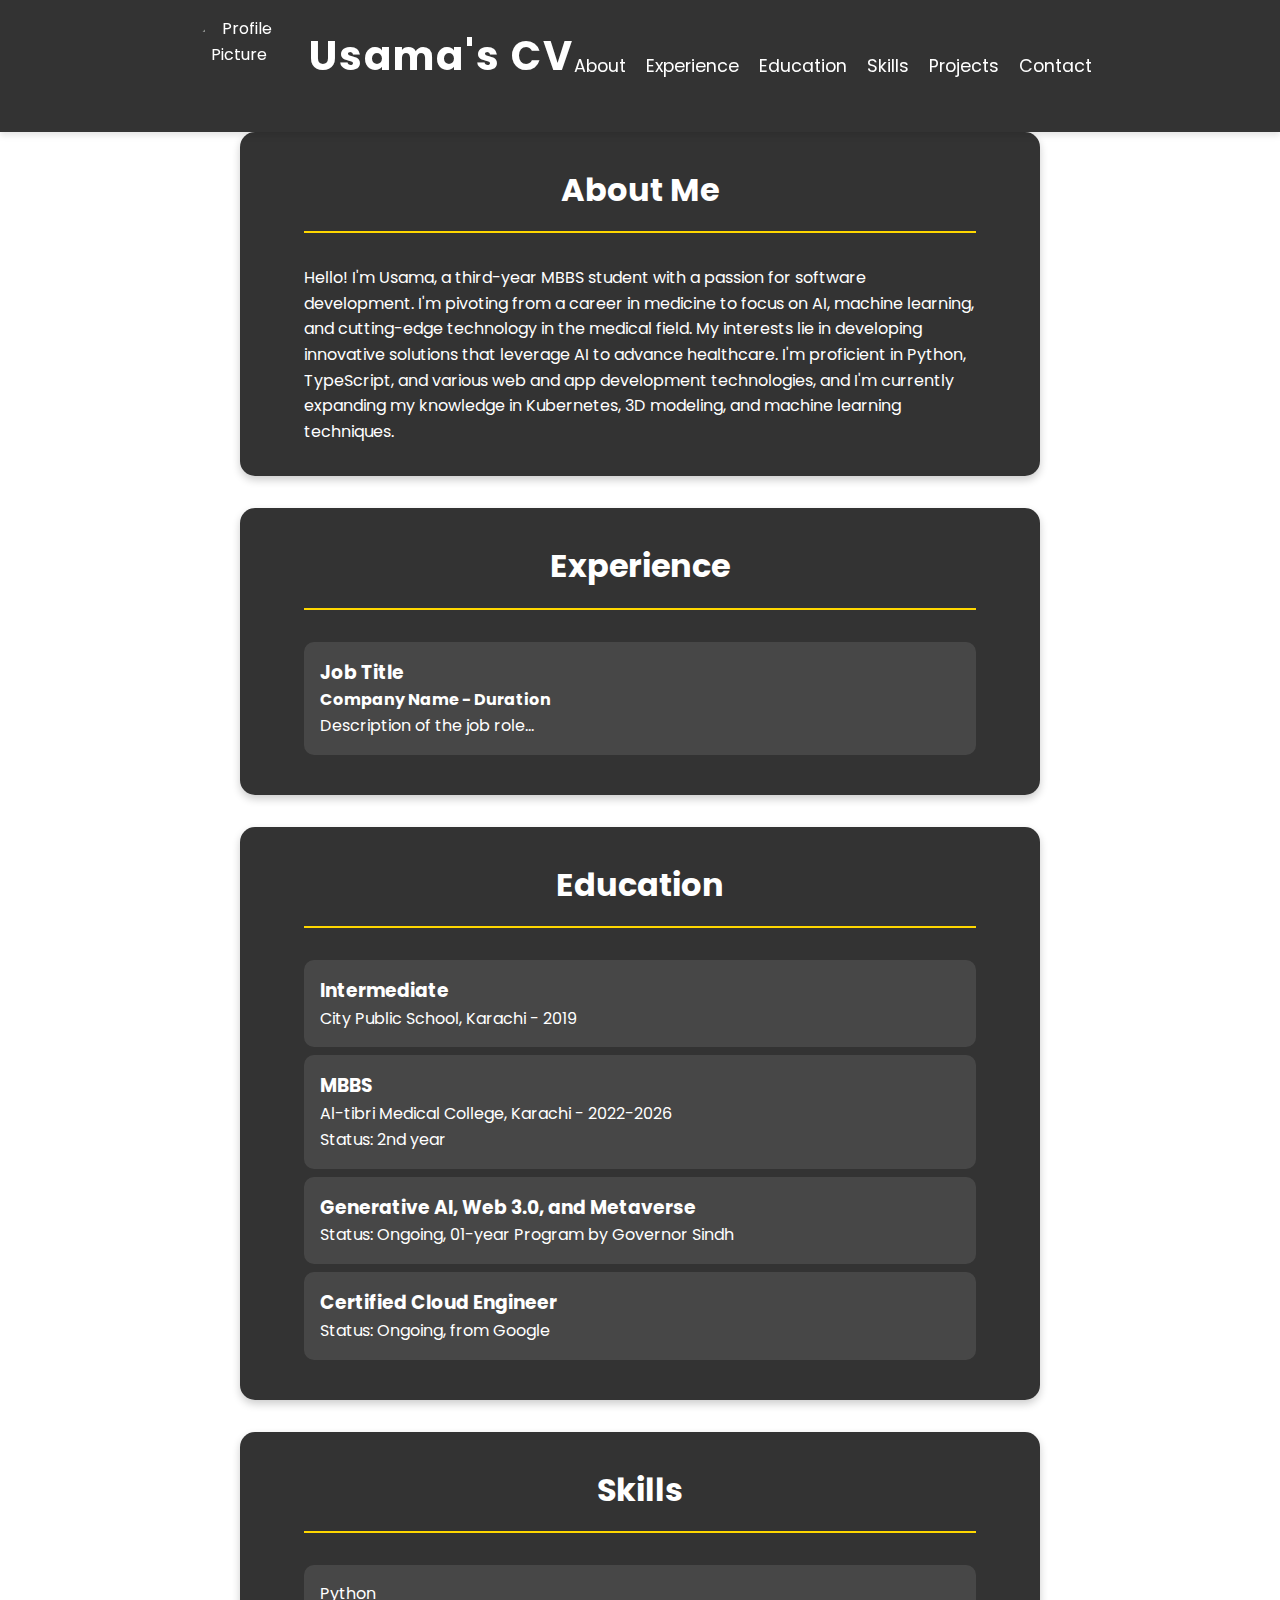
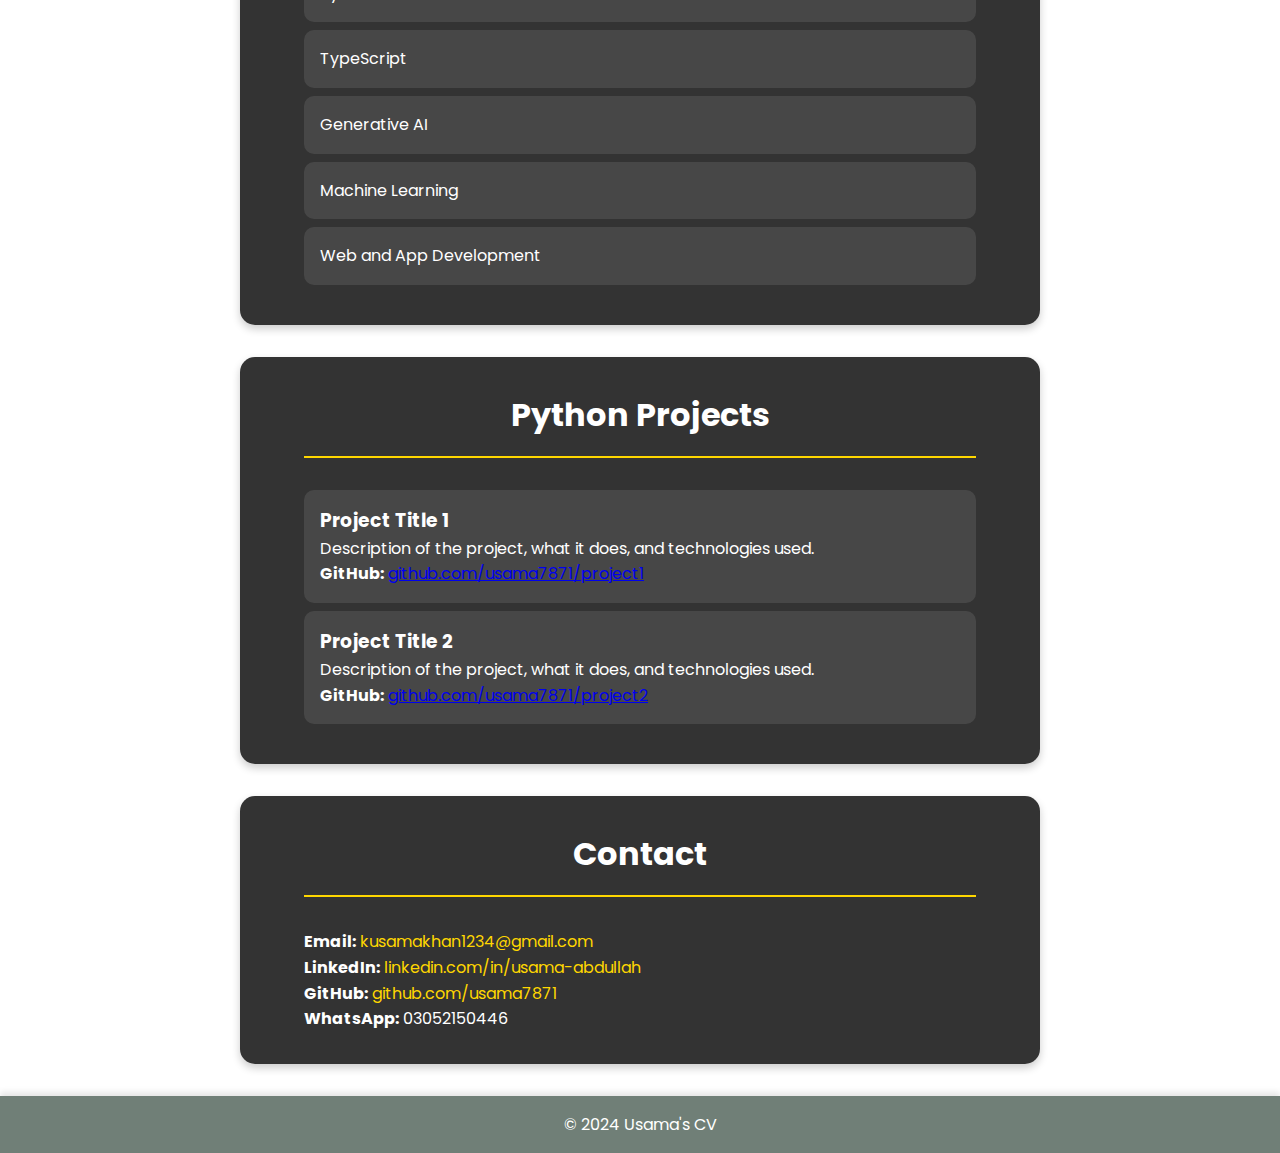
==== index.html @ 90e38a7e "Initial upload of website files" ====
<!DOCTYPE html>
<html lang="en">
<head>
    <meta charset="UTF-8">
    <meta name="viewport" content="width=device-width, initial-scale=1.0">
    <title>Usama's CV</title>
    <link rel="stylesheet" href="style.css">
    <link href="https://fonts.googleapis.com/css2?family=Poppins:wght@400;600&display=swap" rel="stylesheet">
</head>
<body>
    <header>
        <div class="header-content">
            <img src="images/profile.jpg" alt="Profile Picture" class="profile-pic">
            <h1>Usama's CV</h1>
            <nav>
                <ul>
                    <li><a href="#about">About</a></li>
                    <li><a href="#experience">Experience</a></li>
                    <li><a href="#education">Education</a></li>
                    <li><a href="#skills">Skills</a></li>
                    <li><a href="#projects">Projects</a></li>
                    <li><a href="#contact">Contact</a></li>
                </ul>
            </nav>
        </div>
    </header>
    
    <main>
        <section id="about">
            <h2>About Me</h2>
            <p>Hello! I'm Usama, a third-year MBBS student with a passion for software development. I'm pivoting from a career in medicine to focus on AI, machine learning, and cutting-edge technology in the medical field. My interests lie in developing innovative solutions that leverage AI to advance healthcare. I'm proficient in Python, TypeScript, and various web and app development technologies, and I'm currently expanding my knowledge in Kubernetes, 3D modeling, and machine learning techniques.</p>
        </section>
        
        <section id="experience">
            <h2>Experience</h2>
            <ul>
                <li>
                    <h3>Job Title</h3>
                    <p><strong>Company Name - Duration</strong></p>
                    <p>Description of the job role...</p>
                </li>
                <!-- Add more experience as needed -->
            </ul>
        </section>
        
        <section id="education">
            <h2>Education</h2>
            <ul>
                <li>
                    <h3>Intermediate</h3>
                    <p>City Public School, Karachi - 2019</p>
                </li>
                <li>
                    <h3>MBBS</h3>
                    <p>Al-tibri Medical College, Karachi - 2022-2026</p>
                    <p>Status: 2nd year</p>
                </li>
                <li>
                    <h3>Generative AI, Web 3.0, and Metaverse</h3>
                    <p>Status: Ongoing, 01-year Program by Governor Sindh</p>
                </li>
                <li>
                    <h3>Certified Cloud Engineer</h3>
                    <p>Status: Ongoing, from Google</p>
                </li>
                <!-- Add more education as needed -->
            </ul>
        </section>
        
        <section id="skills">
            <h2>Skills</h2>
            <ul>
                <li>Python</li>
                <li>TypeScript</li>
                <li>Generative AI</li>
                <li>Machine Learning</li>
                <li>Web and App Development</li>
                <!-- Add more skills as needed -->
            </ul>
        </section>

        <section id="projects">
            <h2>Python Projects</h2>
            <ul>
                <li>
                    <h3>Project Title 1</h3>
                    <p>Description of the project, what it does, and technologies used.</p>
                    <p><strong>GitHub:</strong> <a href="https://github.com/usama7871/project1" target="_blank">github.com/usama7871/project1</a></p>
                </li>
                <li>
                    <h3>Project Title 2</h3>
                    <p>Description of the project, what it does, and technologies used.</p>
                    <p><strong>GitHub:</strong> <a href="https://github.com/usama7871/project2" target="_blank">github.com/usama7871/project2</a></p>
                </li>
                <!-- Add more projects as needed -->
            </ul>
        </section>
        
        <section id="contact">
            <h2>Contact</h2>
            <p><strong>Email:</strong> <a href="mailto:kusamakhan1234@gmail.com">kusamakhan1234@gmail.com</a></p>
            <p><strong>LinkedIn:</strong> <a href="https://www.linkedin.com/in/usama-abdullah-91b693201/" target="_blank">linkedin.com/in/usama-abdullah</a></p>
            <p><strong>GitHub:</strong> <a href="https://www.github.com/usama7871" target="_blank">github.com/usama7871</a></p>
            <p><strong>WhatsApp:</strong> 03052150446</p>
        </section>
    </main>
    
    <footer>
        <p>&copy; 2024 Usama's CV</p>
    </footer>
    
    <script src="script.js"></script>
</body>
</html>
---- style.css ----
/* Basic Reset */
* {
  margin: 0;
  padding: 0;
  box-sizing: border-box;
}

/* Body Styling */
body {
  font-family: 'Poppins', sans-serif;
  background: url('images/rectangle-neon-background.jpg') no-repeat center center fixed;
  background-size: cover;
  color: #fff;
  line-height: 1.6;
  text-align: center;
  padding-top: 100px;
}

/* Header Styling */
header {
  background: #333;
  color: #fff;
  padding: 1em 0;
  position: fixed;
  top: 0;
  width: 100%;
  box-shadow: 0 4px 6px rgba(0, 0, 0, 0.1);
  z-index: 1000;
}

.header-content {
  display: flex;
  align-items: center;
  justify-content: center;
}

.profile-pic {
  border-radius: 50%;
  width: 100px;
  height: 100px;
  margin-right: 20px;
}

header h1 {
  margin-bottom: 0.5em;
  font-size: 2.5em;
  letter-spacing: 2px;
}

nav ul {
  list-style: none;
  display: flex;
  gap: 20px;
}

nav ul li a {
  color: #fff;
  text-decoration: none;
  font-size: 1.1em;
  transition: color 0.3s;
}

nav ul li a:hover, nav ul li a.active {
  color: #FFD700; /* Gold color */
}

/* Section Styling */
section {
  padding: 2em 5%;
  background: rgba(0, 0, 0, 0.8);
  margin: 2em 0;
  border-radius: 15px;
  box-shadow: 0 4px 8px rgba(0, 0, 0, 0.2);
  max-width: 800px;
  margin-left: auto;
  margin-right: auto;
}

section h2 {
  border-bottom: 2px solid #FFD700; /* Gold color */
  padding-bottom: 0.5em;
  font-size: 2em;
  margin-bottom: 1em;
}

section p, section ul {
  text-align: left;
}

section ul {
  list-style: none;
  padding: 0;
}

section ul li {
  background: rgba(255, 255, 255, 0.1);
  margin: 0.5em 0;
  padding: 1em;
  border-radius: 10px;
  transition: background 0.3s;
}

section ul li:hover {
  background: rgba(255, 255, 255, 0.2);
}

/* Contact Section Styling */
section#contact p a {
  color: #FFD700; /* Gold color */
  text-decoration: none;
  transition: color 0.3s;
}

section#contact p a:hover {
  color: #ff8c00; /* Dark orange color */
}

/* Footer Styling */
footer {
  background: rgba(51, 73, 61, 0.7);
  padding: 1em 0;
  box-shadow: 0 -4px 6px rgba(0, 0, 0, 0.1);
}

footer p {
  margin: 0;
}
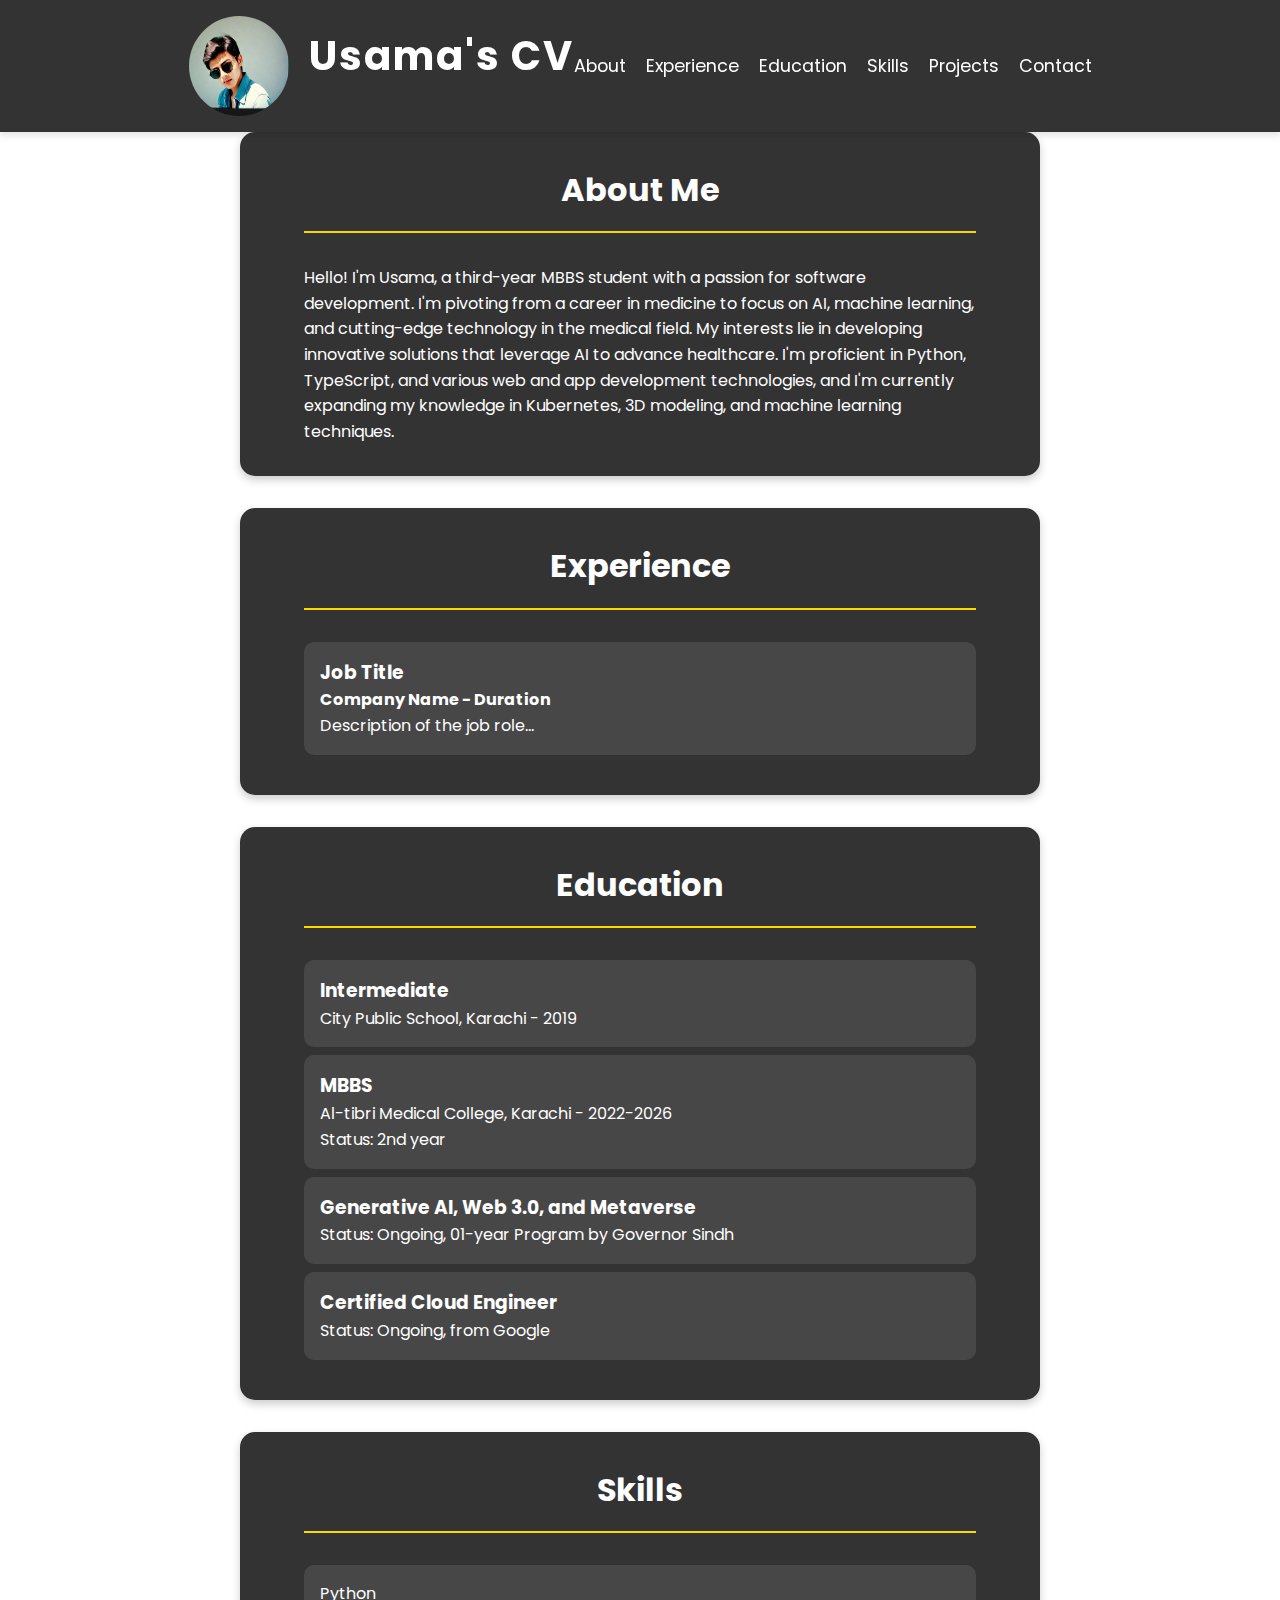
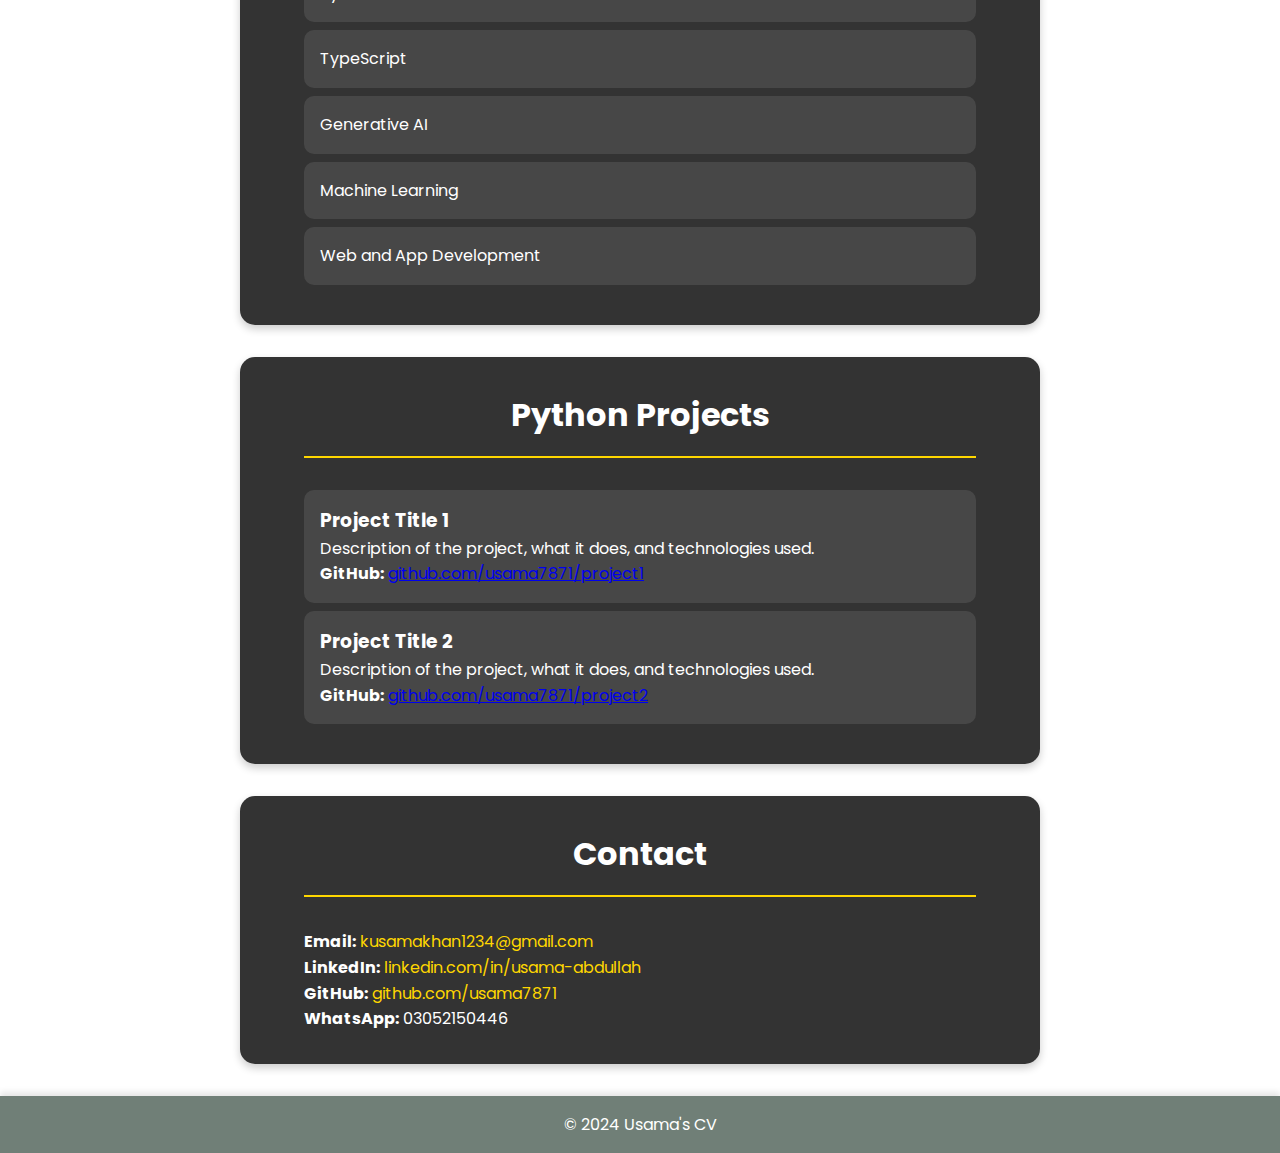
==== commit ca7a777d: "Update index.html" ====
--- a/index.html
+++ b/index.html
@@ -10,7 +10,7 @@
 <body>
     <header>
         <div class="header-content">
-            <img src="images/profile.jpg" alt="Profile Picture" class="profile-pic">
+            <img src="profile.jpg" alt="Profile Picture" class="profile-pic">
             <h1>Usama's CV</h1>
             <nav>
                 <ul>
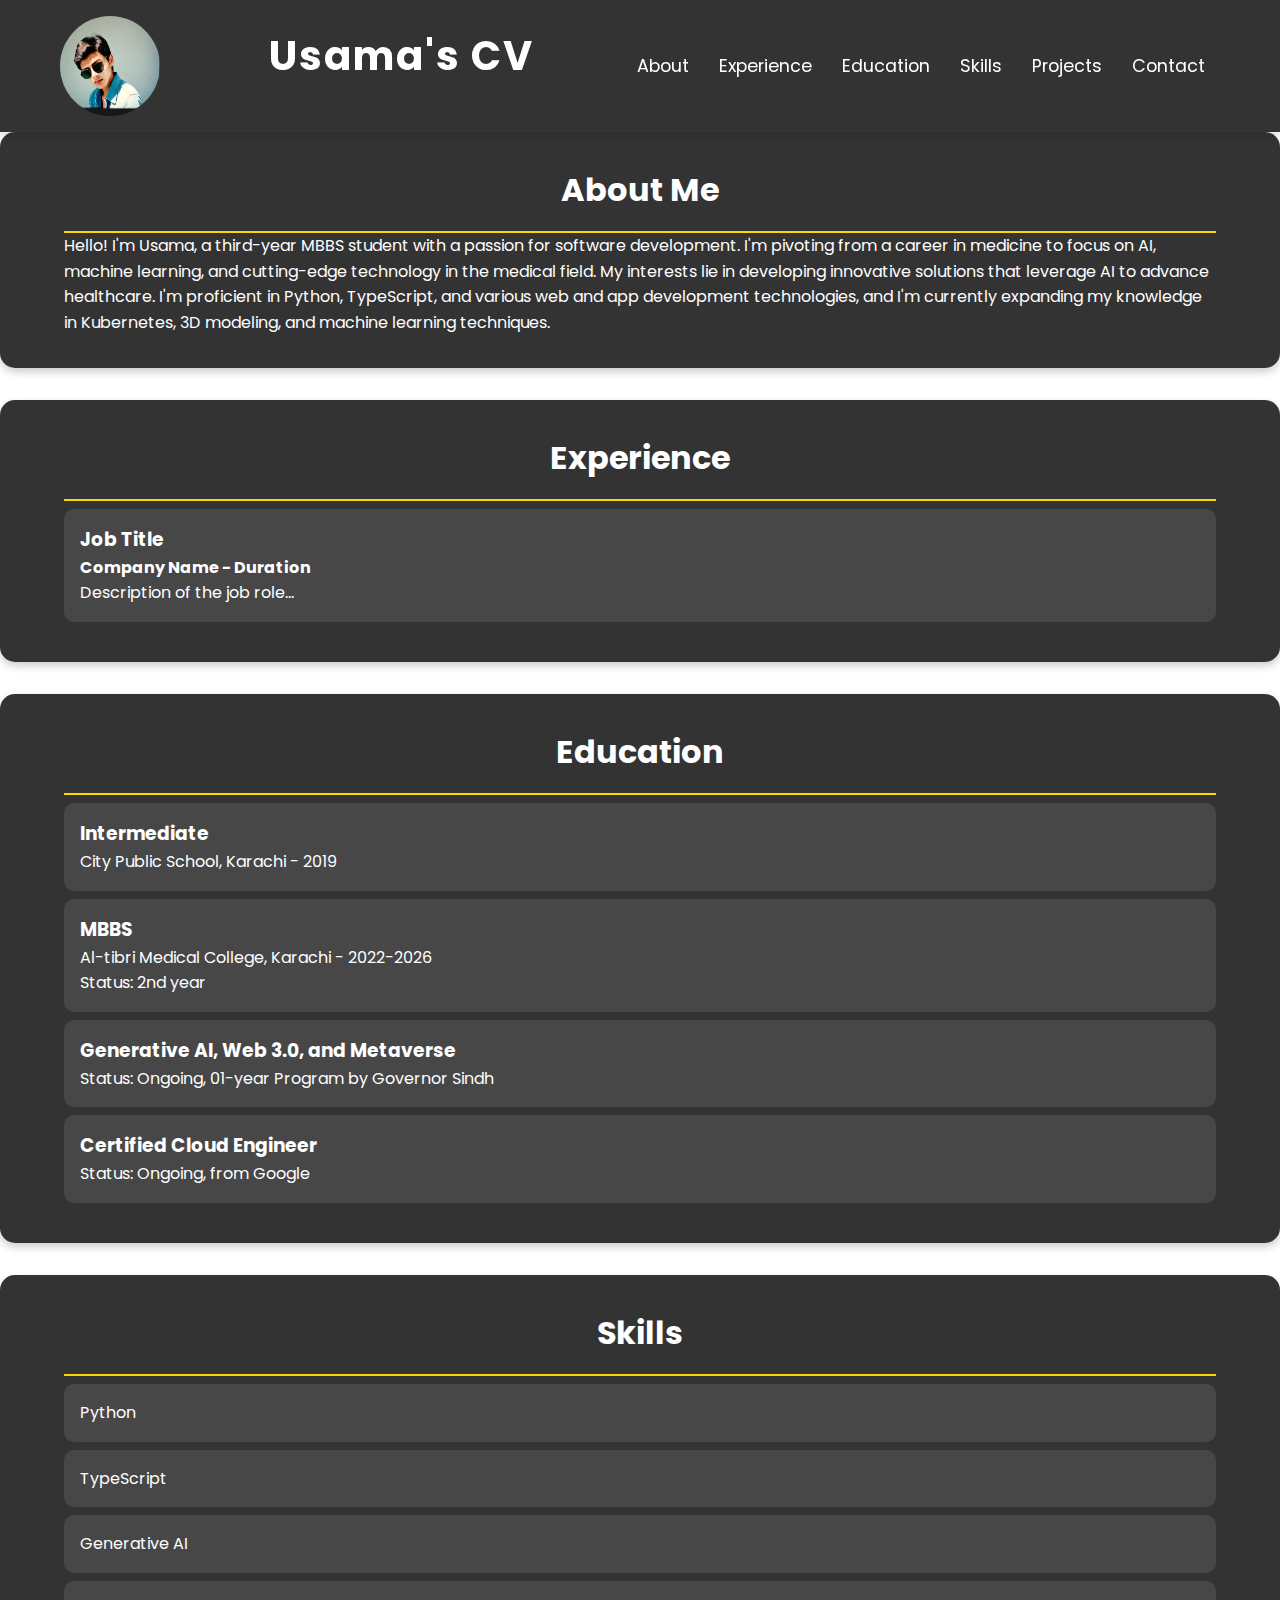
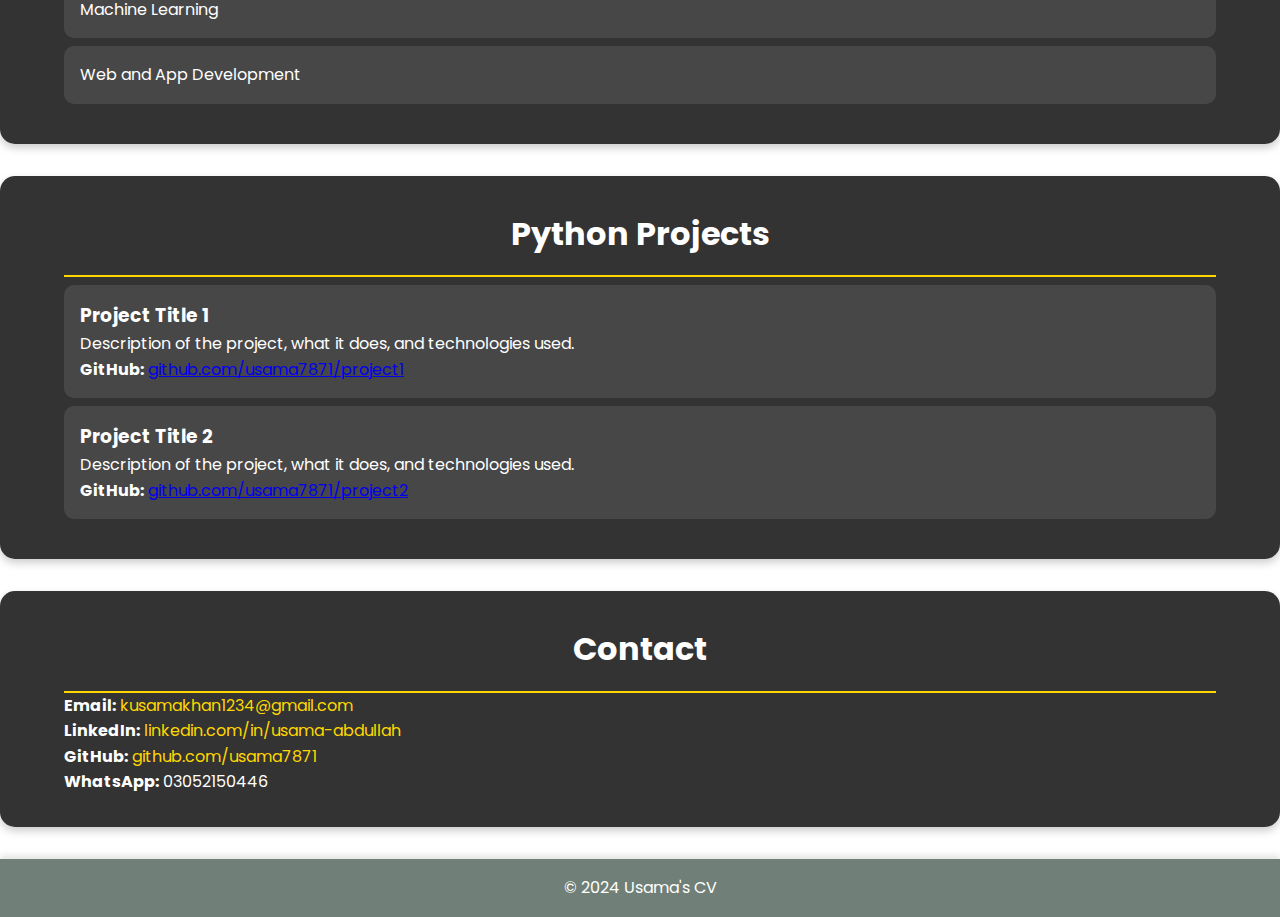
==== commit e1350edd: "Update index.html" ====
--- a/index.html
+++ b/index.html
@@ -24,6 +24,8 @@
             </nav>
         </div>
     </header>
+    
+    <main>
     
     <main>
         <section id="about">
--- a/style.css
+++ b/style.css
@@ -1,127 +1,182 @@
-/* Basic Reset */
-* {
-  margin: 0;
-  padding: 0;
-  box-sizing: border-box;
-}
-
-/* Body Styling */
-body {
-  font-family: 'Poppins', sans-serif;
-  background: url('images/rectangle-neon-background.jpg') no-repeat center center fixed;
-  background-size: cover;
-  color: #fff;
-  line-height: 1.6;
-  text-align: center;
-  padding-top: 100px;
-}
-
-/* Header Styling */
-header {
-  background: #333;
-  color: #fff;
-  padding: 1em 0;
-  position: fixed;
-  top: 0;
-  width: 100%;
-  box-shadow: 0 4px 6px rgba(0, 0, 0, 0.1);
-  z-index: 1000;
-}
-
-.header-content {
-  display: flex;
-  align-items: center;
-  justify-content: center;
-}
-
-.profile-pic {
-  border-radius: 50%;
-  width: 100px;
-  height: 100px;
-  margin-right: 20px;
-}
-
-header h1 {
-  margin-bottom: 0.5em;
-  font-size: 2.5em;
-  letter-spacing: 2px;
-}
-
-nav ul {
-  list-style: none;
-  display: flex;
-  gap: 20px;
-}
-
-nav ul li a {
-  color: #fff;
-  text-decoration: none;
-  font-size: 1.1em;
-  transition: color 0.3s;
-}
-
-nav ul li a:hover, nav ul li a.active {
-  color: #FFD700; /* Gold color */
-}
-
-/* Section Styling */
-section {
-  padding: 2em 5%;
-  background: rgba(0, 0, 0, 0.8);
-  margin: 2em 0;
-  border-radius: 15px;
-  box-shadow: 0 4px 8px rgba(0, 0, 0, 0.2);
-  max-width: 800px;
-  margin-left: auto;
-  margin-right: auto;
-}
-
-section h2 {
-  border-bottom: 2px solid #FFD700; /* Gold color */
-  padding-bottom: 0.5em;
-  font-size: 2em;
-  margin-bottom: 1em;
-}
-
-section p, section ul {
-  text-align: left;
-}
-
-section ul {
-  list-style: none;
-  padding: 0;
-}
-
-section ul li {
-  background: rgba(255, 255, 255, 0.1);
-  margin: 0.5em 0;
-  padding: 1em;
-  border-radius: 10px;
-  transition: background 0.3s;
-}
-
-section ul li:hover {
-  background: rgba(255, 255, 255, 0.2);
-}
-
-/* Contact Section Styling */
-section#contact p a {
-  color: #FFD700; /* Gold color */
-  text-decoration: none;
-  transition: color 0.3s;
-}
-
-section#contact p a:hover {
-  color: #ff8c00; /* Dark orange color */
-}
-
-/* Footer Styling */
-footer {
-  background: rgba(51, 73, 61, 0.7);
-  padding: 1em 0;
-  box-shadow: 0 -4px 6px rgba(0, 0, 0, 0.1);
-}
-
-footer p {
-  margin: 0;
-}
+/* Basic Reset */
+* {
+  margin: 0;
+  padding: 0;
+  box-sizing: border-box;
+}
+
+/* Body Styling */
+body {
+  font-family: 'Poppins', sans-serif;
+  background: url('rectangle-neon-background.jpg') no-repeat center center fixed;
+  background-size: cover;
+  color: #fff;
+  line-height: 1.6;
+  text-align: center;
+  padding-top: 100px; /* To avoid content going behind the fixed header */
+}
+
+/* Header Styling */
+header {
+  background: #333;
+  color: #fff;
+  padding: 1em 0;
+  position: fixed;
+  top: 0;
+  width: 100%;
+  box-shadow: 0 4px 6px rgba(0, 0, 0, 0.1);
+  z-index: 1000;
+}
+
+.header-content {
+  display: flex;
+  align-items: center;
+  justify-content: space-between;
+  max-width: 1200px;
+  margin: 0 auto;
+  padding: 0 20px;
+  flex-wrap: wrap; /* Allow wrapping for smaller screens */
+}
+
+.profile-pic {
+  border-radius: 50%;
+  width: 100px;
+  height: 100px;
+  margin-right: 20px;
+}
+
+header h1 {
+  margin-bottom: 0.5em;
+  font-size: 2.5em;
+  letter-spacing: 2px;
+}
+
+nav ul {
+  list-style: none;
+  display: flex;
+  flex-wrap: wrap; /* Allow wrapping for smaller screens */
+  justify-content: center;
+}
+
+nav ul li {
+  margin: 0 15px;
+}
+
+nav ul li a {
+  color: #fff;
+  text-decoration: none;
+  font-size: 1.1em;
+  transition: color 0.3s;
+}
+
+nav ul li a:hover, nav ul li a.active {
+  color: #FFD700; /* Gold color */
+}
+
+/* Section Styling */
+section {
+  padding: 2em 5%;
+  background: rgba(0, 0, 0, 0.8);
+  margin: 2em 0;
+  border-radius: 15px;
+  box-shadow: 0 4px 8px rgba(0, 0, 0, 0.2);
+}
+
+section h2 {
+  border-bottom: 2px solid #FFD700; /* Gold color */
+  padding-bottom: 0.5em;
+  font-size: 2em;
+}
+
+section p, section ul {
+  text-align: left;
+}
+
+section ul {
+  list-style: none;
+  padding: 0;
+}
+
+section ul li {
+  background: rgba(255, 255, 255, 0.1);
+  margin: 0.5em 0;
+  padding: 1em;
+  border-radius: 10px;
+  transition: background 0.3s;
+}
+
+section ul li:hover {
+  background: rgba(255, 255, 255, 0.2);
+}
+
+/* Contact Section Styling */
+section#contact p a {
+  color: #FFD700; /* Gold color */
+  text-decoration: none;
+  transition: color 0.3s;
+}
+
+section#contact p a:hover {
+  color: #ff8c00; /* Dark orange color */
+}
+
+/* Footer Styling */
+footer {
+  background: rgba(51, 73, 61, 0.7);
+  padding: 1em 0;
+  box-shadow: 0 -4px 6px rgba(0, 0, 0, 0.1);
+}
+
+footer p {
+  margin: 0;
+}
+
+/* Media Queries for Responsiveness */
+@media (max-width: 768px) {
+  .header-content {
+    flex-direction: column;
+    align-items: center;
+    padding: 0 10px; /* Adjust padding for smaller screens */
+  }
+
+  .profile-pic {
+    margin: 0 auto 20px;
+  }
+
+  nav ul {
+    flex-direction: column;
+    align-items: center;
+  }
+
+  nav ul li {
+    margin: 10px 0;
+  }
+
+  header h1 {
+    font-size: 2em;
+  }
+
+  section {
+    padding: 1em;
+  }
+
+  section h2 {
+    font-size: 1.5em;
+  }
+}
+
+@media (max-width: 480px) {
+  header h1 {
+    font-size: 1.5em;
+  }
+
+  .profile-pic {
+    width: 80px;
+    height: 80px;
+  }
+
+  nav ul li {
+    margin: 5px 0;
+  }
+}
+
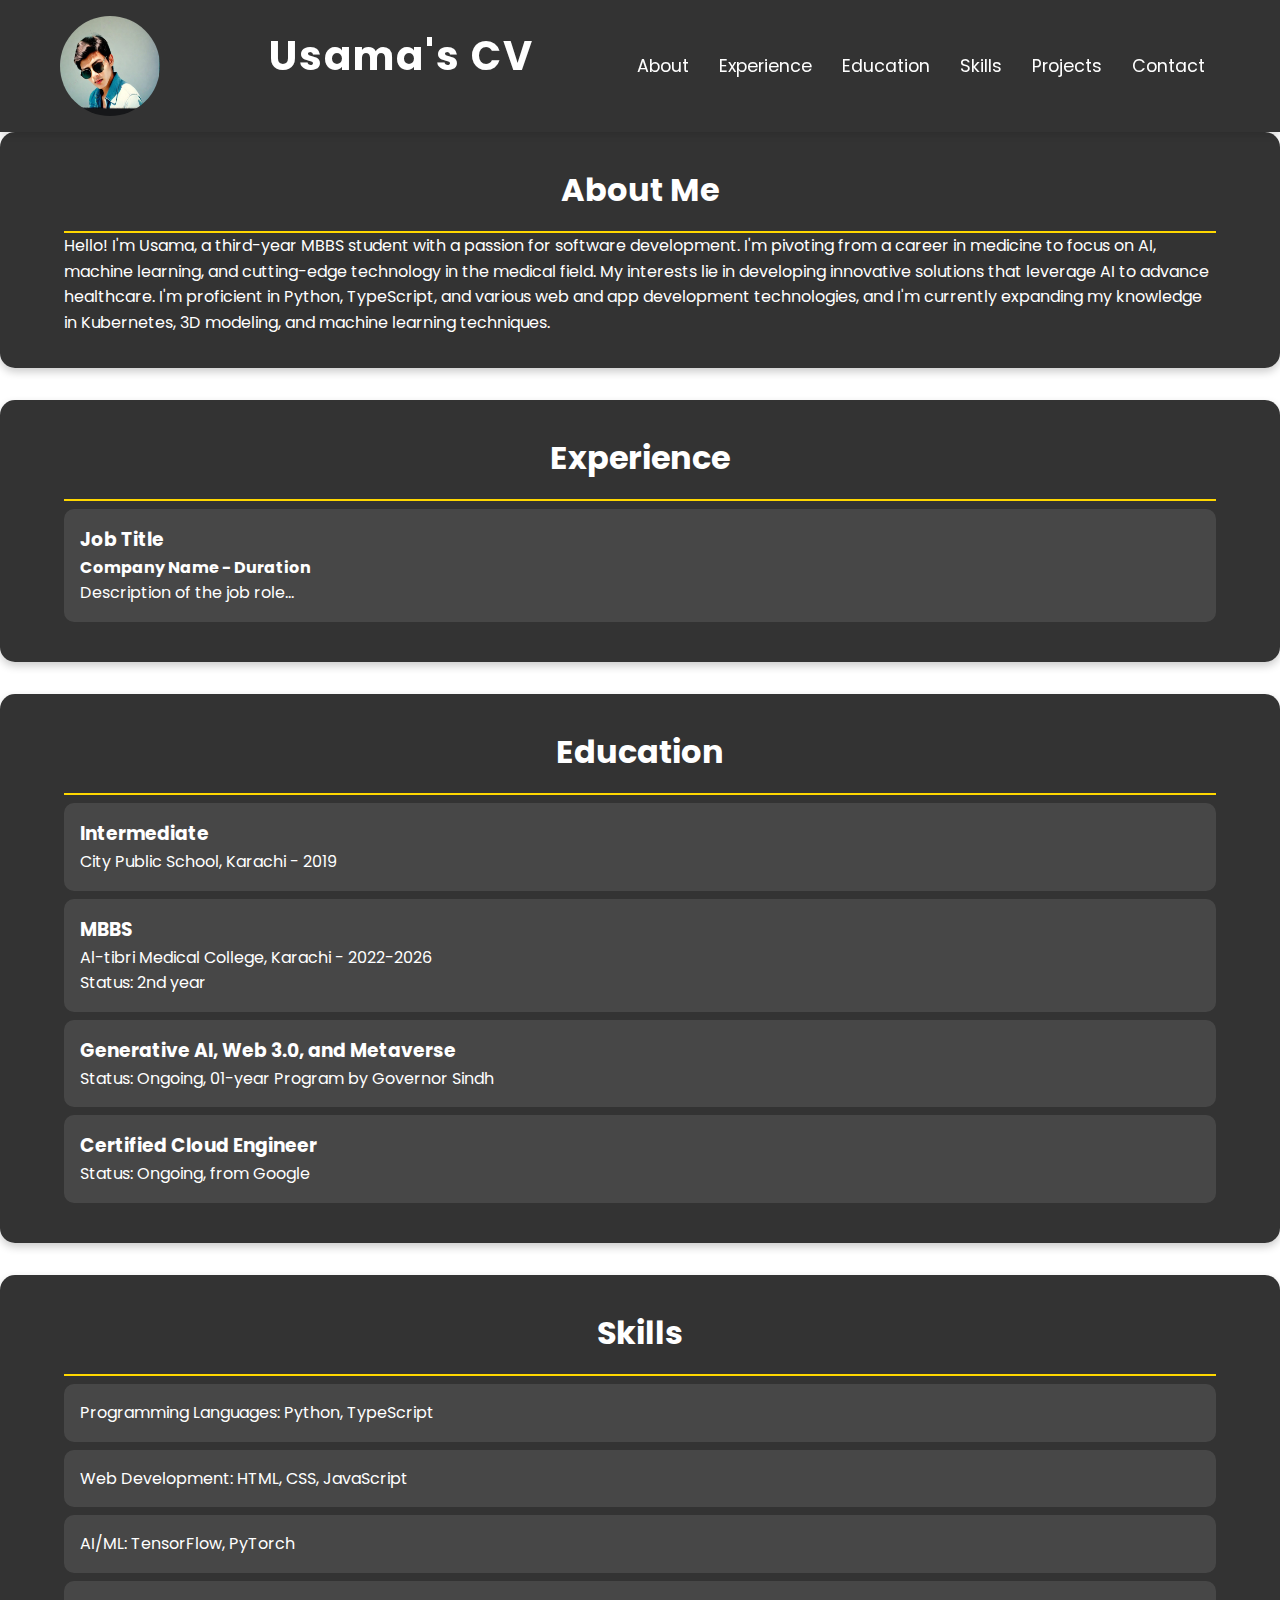
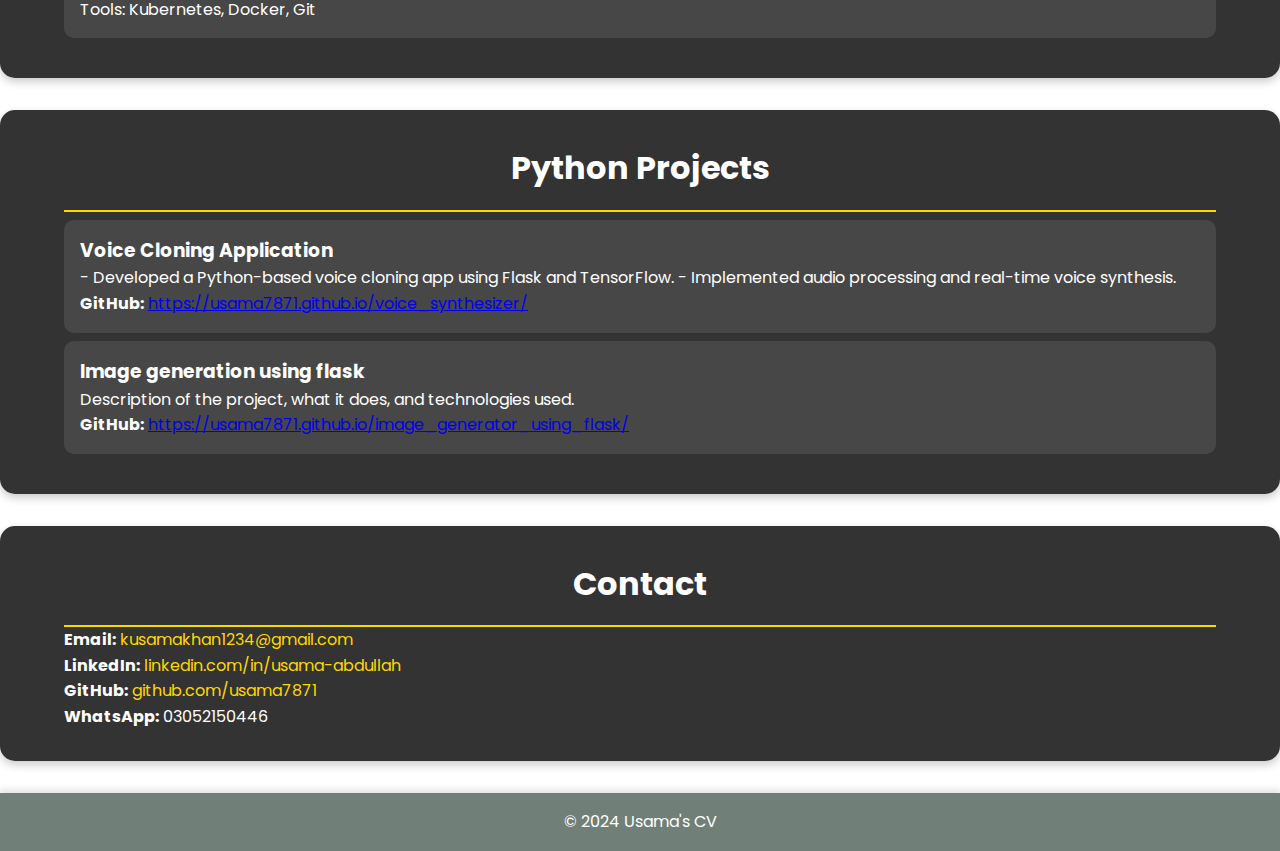
==== commit e037a39f: "Update index.html" ====
--- a/index.html
+++ b/index.html
@@ -72,27 +72,27 @@
         <section id="skills">
             <h2>Skills</h2>
             <ul>
-                <li>Python</li>
-                <li>TypeScript</li>
-                <li>Generative AI</li>
-                <li>Machine Learning</li>
-                <li>Web and App Development</li>
+                <li>Programming Languages: Python, TypeScript</li>
+                <li>Web Development: HTML, CSS, JavaScript</li>
+                <li>AI/ML: TensorFlow, PyTorch</li>
+                <li>Tools: Kubernetes, Docker, Git</li>
                 <!-- Add more skills as needed -->
-            </ul>
+                           </ul>
         </section>
 
         <section id="projects">
             <h2>Python Projects</h2>
             <ul>
                 <li>
-                    <h3>Project Title 1</h3>
-                    <p>Description of the project, what it does, and technologies used.</p>
-                    <p><strong>GitHub:</strong> <a href="https://github.com/usama7871/project1" target="_blank">github.com/usama7871/project1</a></p>
+                    <h3>Voice Cloning Application</h3>
+                    <p>- Developed a Python-based voice cloning app using Flask and TensorFlow.
+                        - Implemented audio processing and real-time voice synthesis.</p>
+                    <p><strong>GitHub:</strong> <a href="https://usama7871.github.io/voice_synthesizer/" target="_blank">https://usama7871.github.io/voice_synthesizer/</a></p>
                 </li>
                 <li>
-                    <h3>Project Title 2</h3>
+                    <h3>Image generation using flask</h3>
                     <p>Description of the project, what it does, and technologies used.</p>
-                    <p><strong>GitHub:</strong> <a href="https://github.com/usama7871/project2" target="_blank">github.com/usama7871/project2</a></p>
+                    <p><strong>GitHub:</strong> <a href="https://usama7871.github.io/image_generator_using_flask/" target="_blank">https://usama7871.github.io/image_generator_using_flask/</a></p>
                 </li>
                 <!-- Add more projects as needed -->
             </ul>
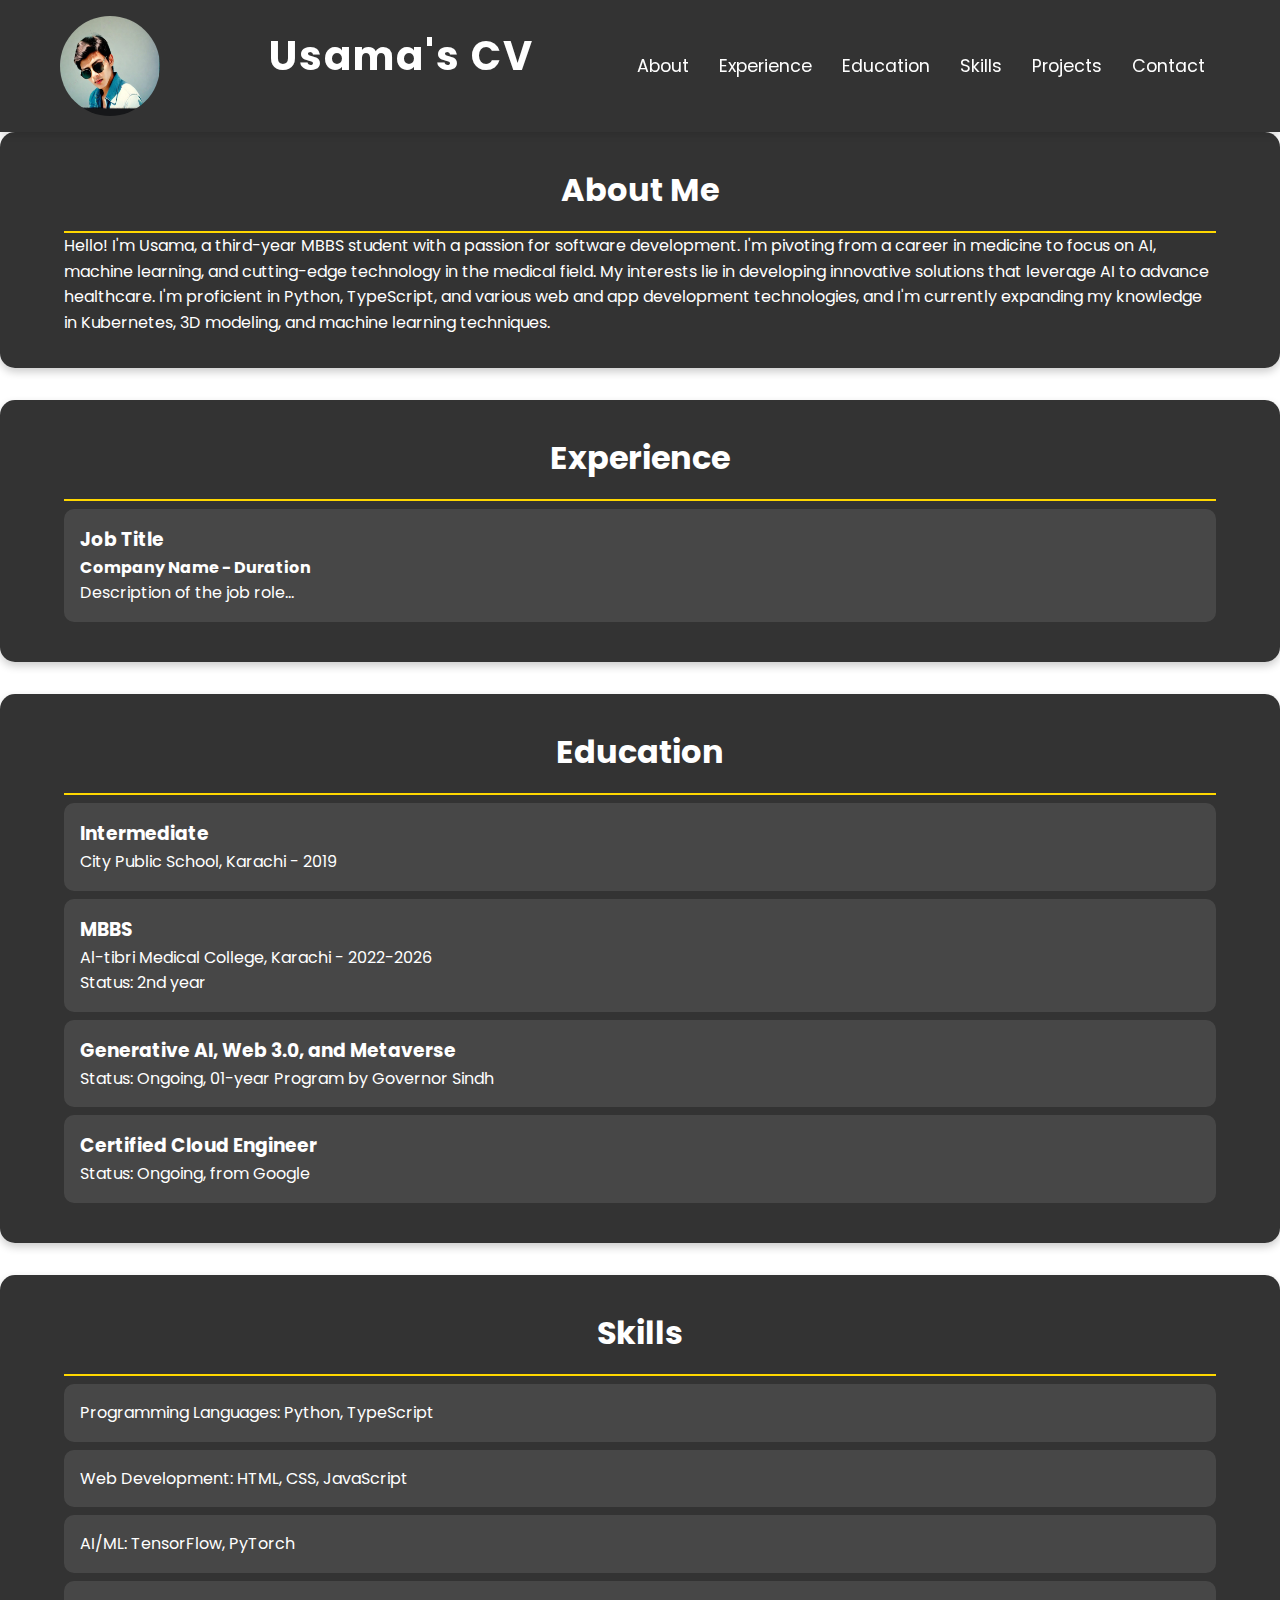
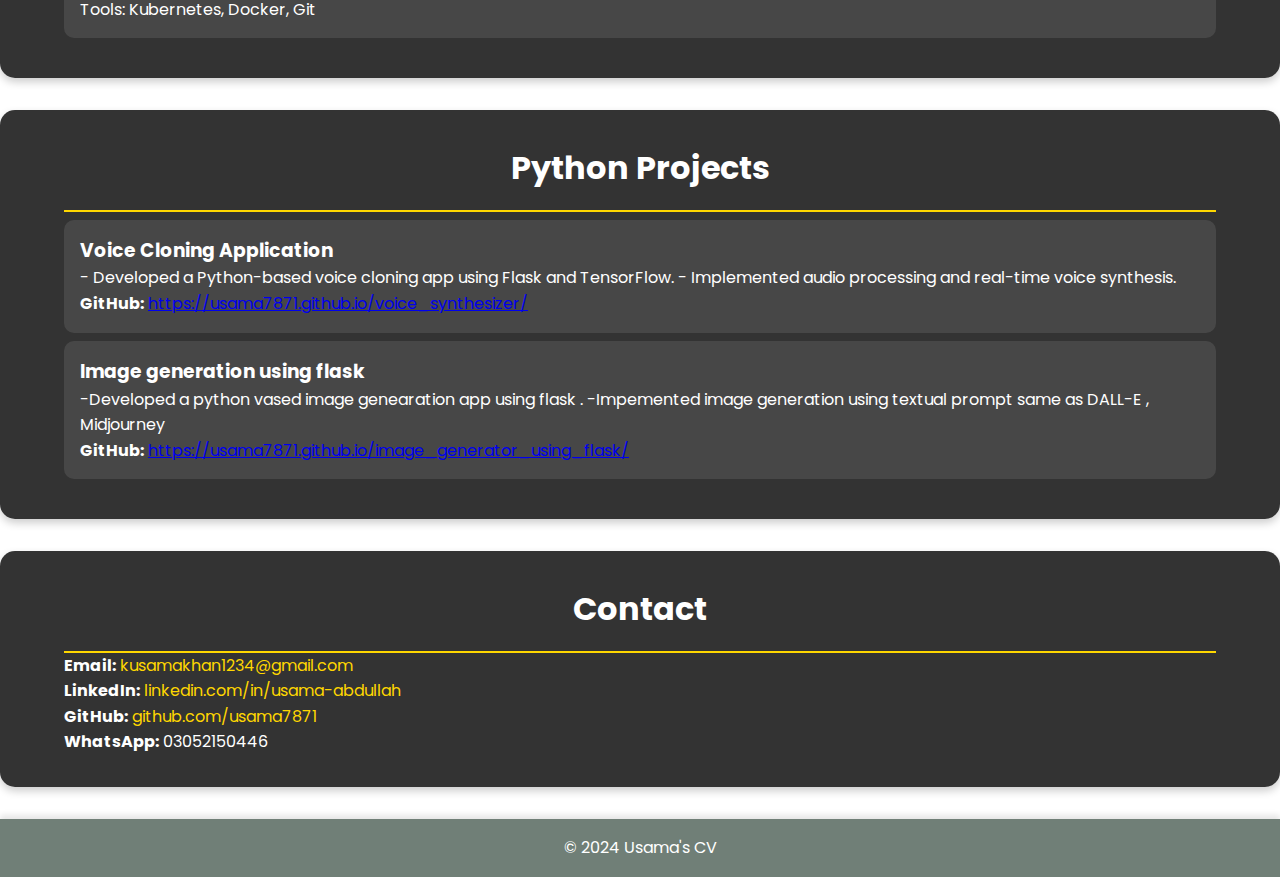
==== commit c4e68cf3: "Update index.html" ====
--- a/index.html
+++ b/index.html
@@ -91,7 +91,8 @@
                 </li>
                 <li>
                     <h3>Image generation using flask</h3>
-                    <p>Description of the project, what it does, and technologies used.</p>
+                    <p>-Developed a python vased image genearation app using flask .
+                        -Impemented image generation using textual prompt same as DALL-E , Midjourney </p>
                     <p><strong>GitHub:</strong> <a href="https://usama7871.github.io/image_generator_using_flask/" target="_blank">https://usama7871.github.io/image_generator_using_flask/</a></p>
                 </li>
                 <!-- Add more projects as needed -->
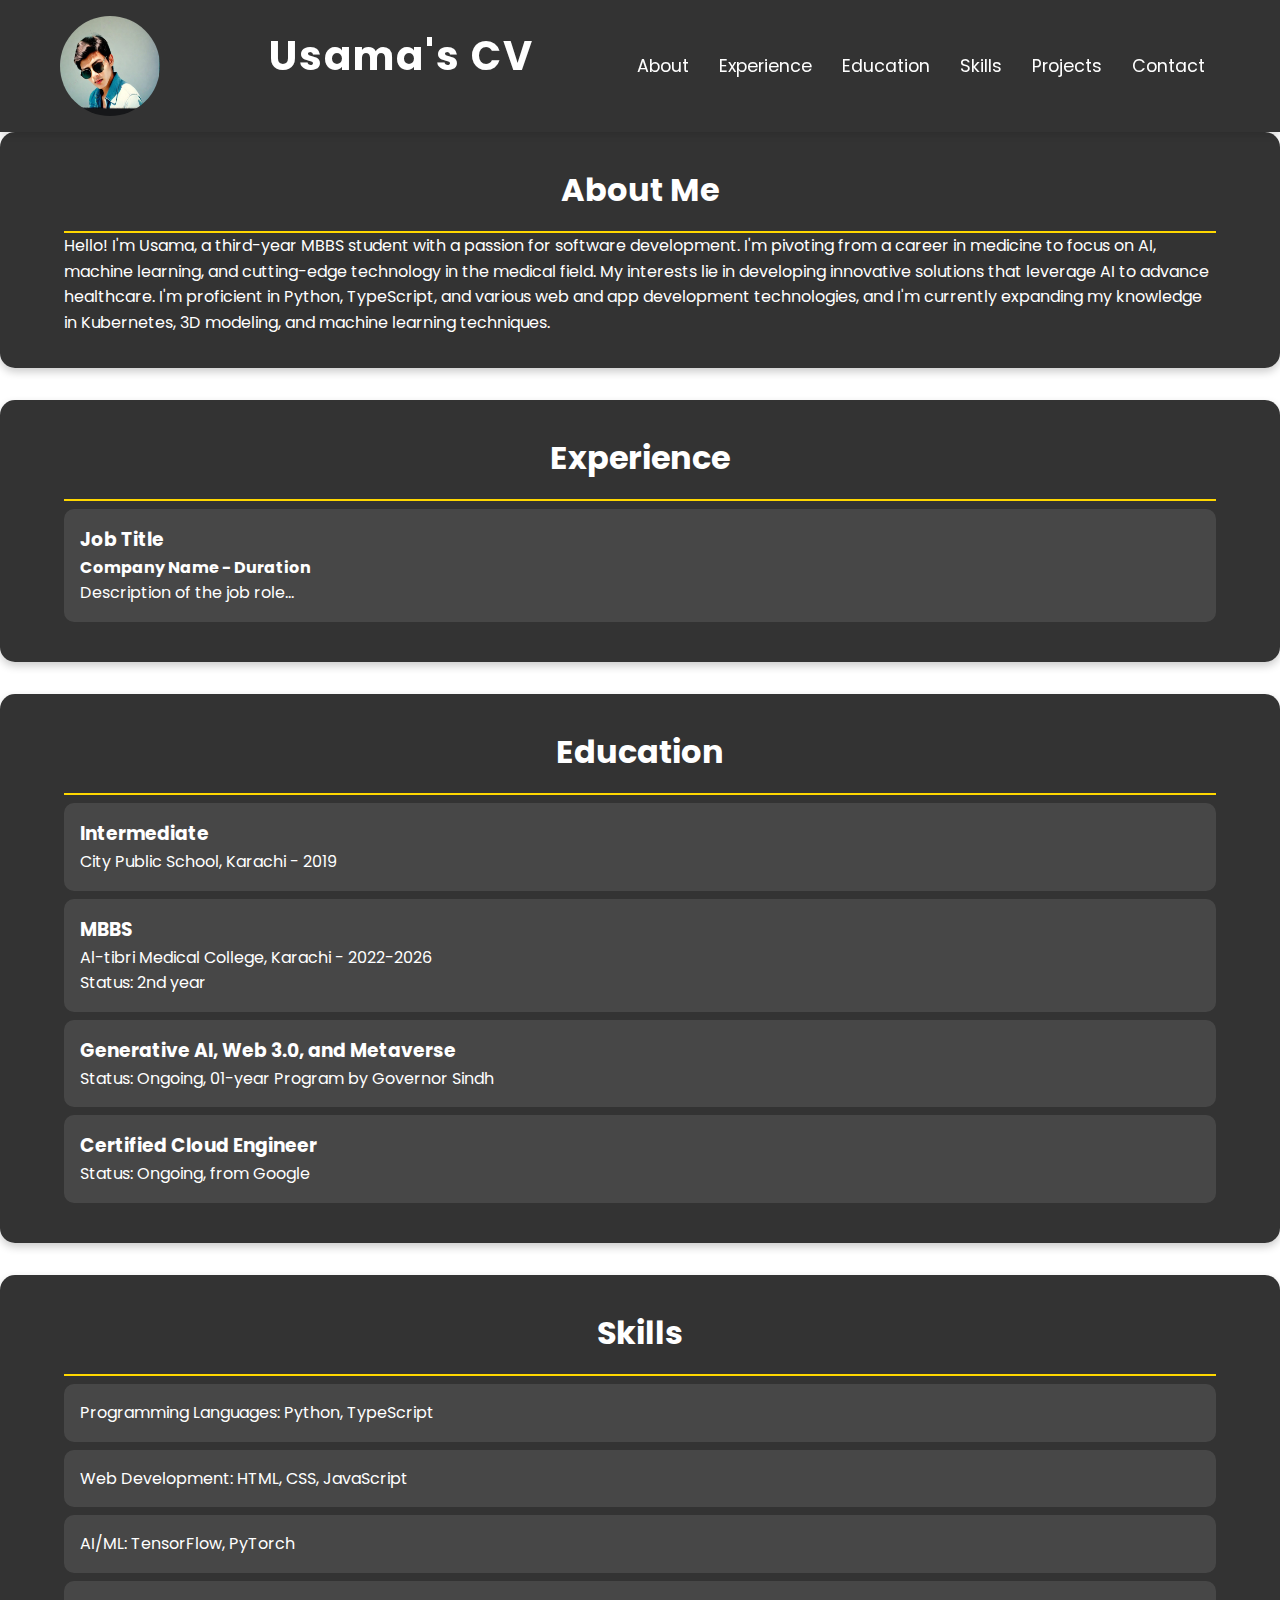
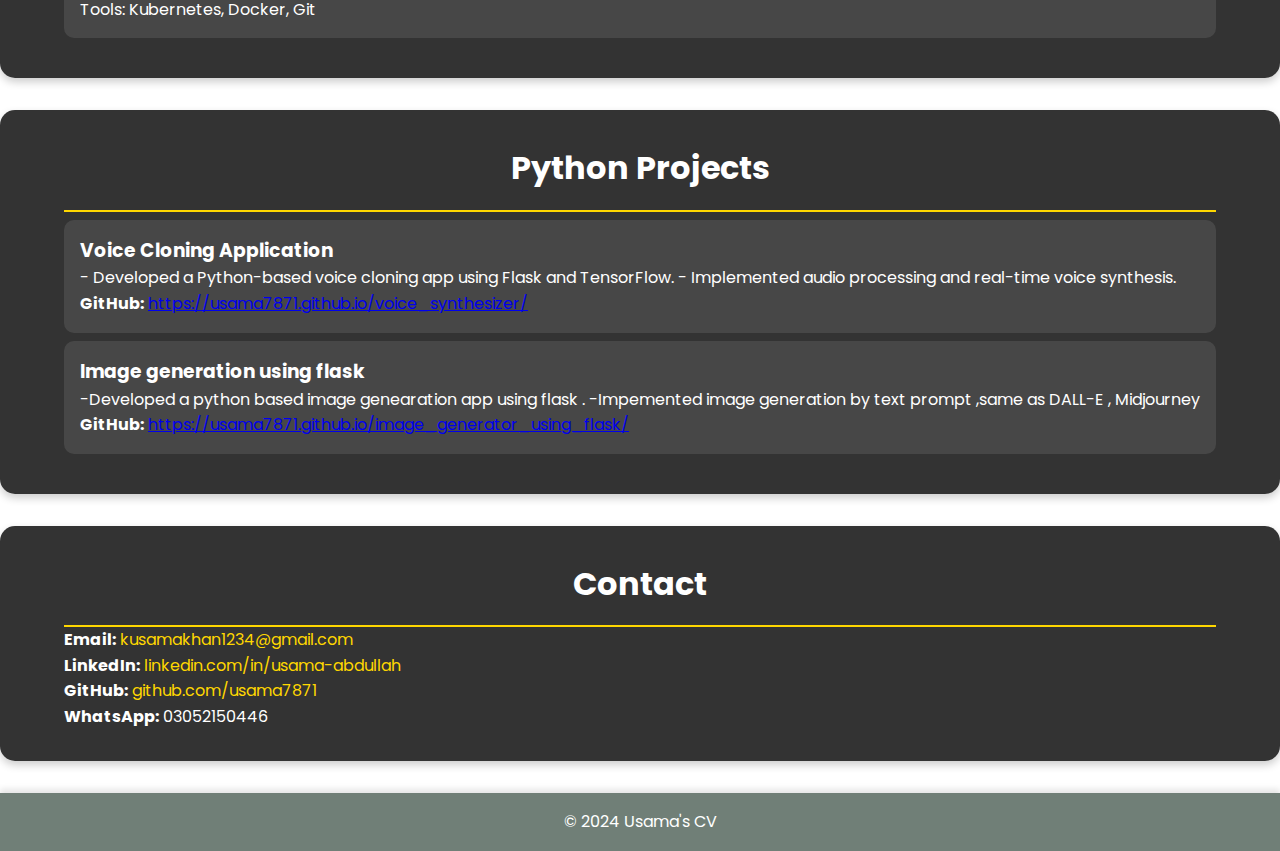
==== commit 6f756cda: "Update index.html" ====
--- a/index.html
+++ b/index.html
@@ -91,8 +91,8 @@
                 </li>
                 <li>
                     <h3>Image generation using flask</h3>
-                    <p>-Developed a python vased image genearation app using flask .
-                        -Impemented image generation using textual prompt same as DALL-E , Midjourney </p>
+                    <p>-Developed a python based image genearation app using flask .
+                        -Impemented image generation by text prompt ,same as DALL-E , Midjourney </p>
                     <p><strong>GitHub:</strong> <a href="https://usama7871.github.io/image_generator_using_flask/" target="_blank">https://usama7871.github.io/image_generator_using_flask/</a></p>
                 </li>
                 <!-- Add more projects as needed -->
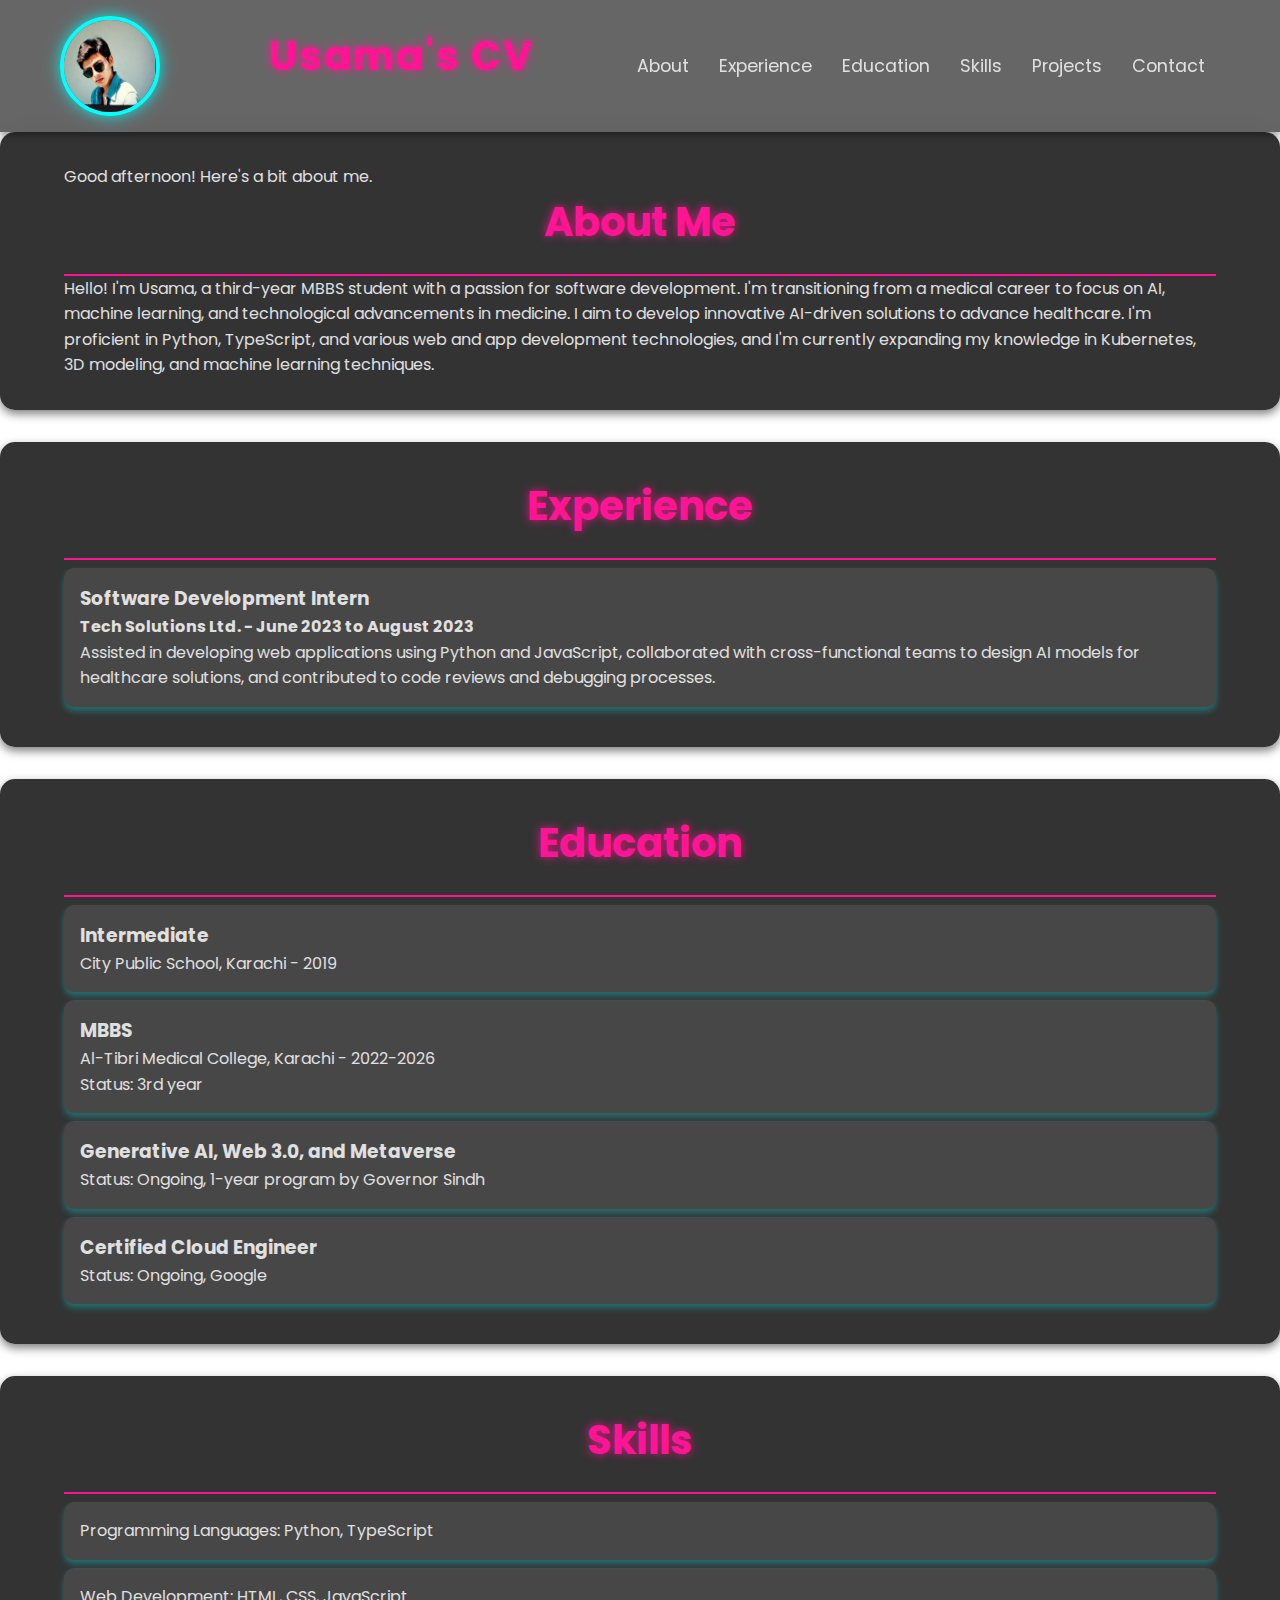
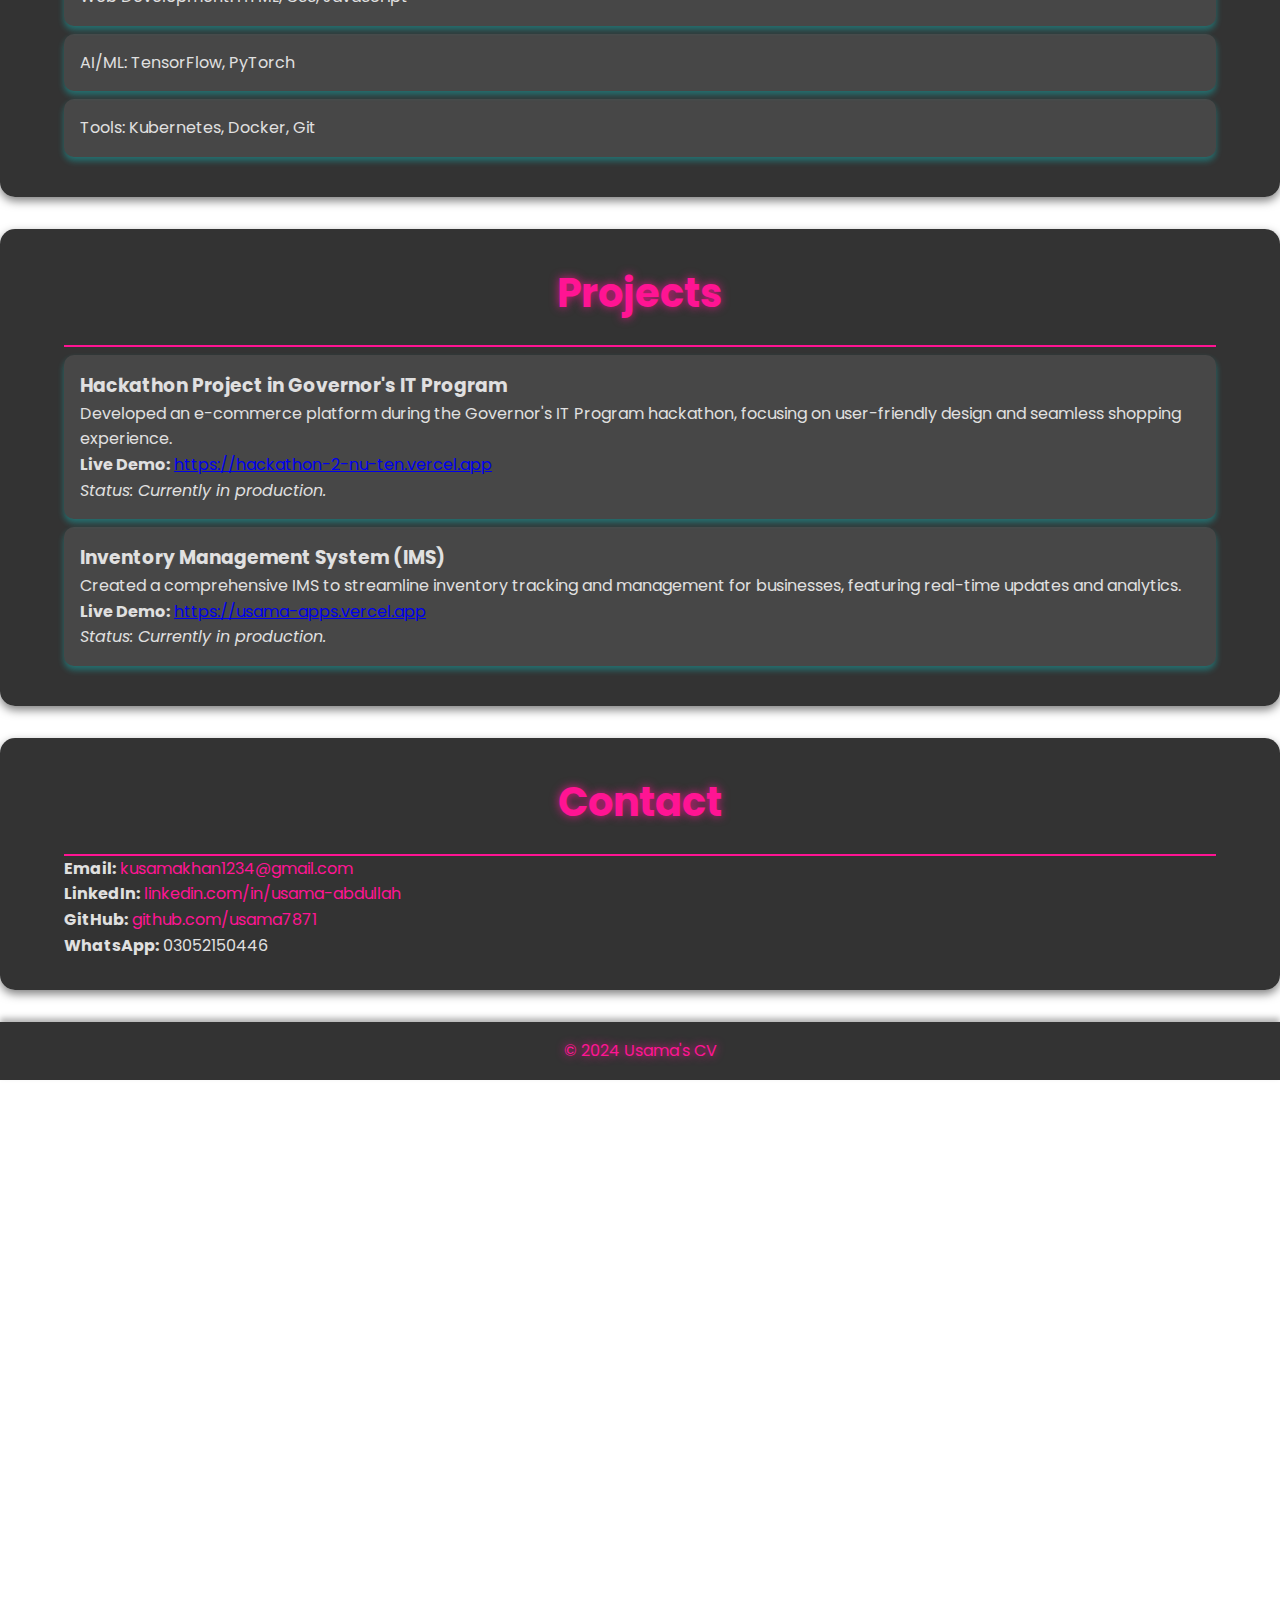
==== commit c8a4b9a9: "Update index.html" ====
--- a/index.html
+++ b/index.html
@@ -26,20 +26,18 @@
     </header>
     
     <main>
-    
-    <main>
         <section id="about">
             <h2>About Me</h2>
-            <p>Hello! I'm Usama, a third-year MBBS student with a passion for software development. I'm pivoting from a career in medicine to focus on AI, machine learning, and cutting-edge technology in the medical field. My interests lie in developing innovative solutions that leverage AI to advance healthcare. I'm proficient in Python, TypeScript, and various web and app development technologies, and I'm currently expanding my knowledge in Kubernetes, 3D modeling, and machine learning techniques.</p>
+            <p>Hello! I'm Usama, a third-year MBBS student with a passion for software development. I'm transitioning from a medical career to focus on AI, machine learning, and technological advancements in medicine. I aim to develop innovative AI-driven solutions to advance healthcare. I'm proficient in Python, TypeScript, and various web and app development technologies, and I'm currently expanding my knowledge in Kubernetes, 3D modeling, and machine learning techniques.</p>
         </section>
         
         <section id="experience">
             <h2>Experience</h2>
             <ul>
                 <li>
-                    <h3>Job Title</h3>
-                    <p><strong>Company Name - Duration</strong></p>
-                    <p>Description of the job role...</p>
+                    <h3>Software Development Intern</h3>
+                    <p><strong>Tech Solutions Ltd. - June 2023 to August 2023</strong></p>
+                    <p>Assisted in developing web applications using Python and JavaScript, collaborated with cross-functional teams to design AI models for healthcare solutions, and contributed to code reviews and debugging processes.</p>
                 </li>
                 <!-- Add more experience as needed -->
             </ul>
@@ -54,16 +52,16 @@
                 </li>
                 <li>
                     <h3>MBBS</h3>
-                    <p>Al-tibri Medical College, Karachi - 2022-2026</p>
-                    <p>Status: 2nd year</p>
+                    <p>Al-Tibri Medical College, Karachi - 2022-2026</p>
+                    <p>Status: 3rd year</p>
                 </li>
                 <li>
                     <h3>Generative AI, Web 3.0, and Metaverse</h3>
-                    <p>Status: Ongoing, 01-year Program by Governor Sindh</p>
+                    <p>Status: Ongoing, 1-year program by Governor Sindh</p>
                 </li>
                 <li>
                     <h3>Certified Cloud Engineer</h3>
-                    <p>Status: Ongoing, from Google</p>
+                    <p>Status: Ongoing, Google</p>
                 </li>
                 <!-- Add more education as needed -->
             </ul>
@@ -77,23 +75,23 @@
                 <li>AI/ML: TensorFlow, PyTorch</li>
                 <li>Tools: Kubernetes, Docker, Git</li>
                 <!-- Add more skills as needed -->
-                           </ul>
+            </ul>
         </section>
 
         <section id="projects">
-            <h2>Python Projects</h2>
+            <h2>Projects</h2>
             <ul>
                 <li>
-                    <h3>Voice Cloning Application</h3>
-                    <p>- Developed a Python-based voice cloning app using Flask and TensorFlow.
-                        - Implemented audio processing and real-time voice synthesis.</p>
-                    <p><strong>GitHub:</strong> <a href="https://usama7871.github.io/voice_synthesizer/" target="_blank">https://usama7871.github.io/voice_synthesizer/</a></p>
+                    <h3>Hackathon Project in Governor's IT Program</h3>
+                    <p>Developed an e-commerce platform during the Governor's IT Program hackathon, focusing on user-friendly design and seamless shopping experience.</p>
+                    <p><strong>Live Demo:</strong> <a href="https://hackathon-2-nu-ten.vercel.app" target="_blank">https://hackathon-2-nu-ten.vercel.app</a></p>
+                    <p><em>Status: Currently in production.</em></p>
                 </li>
                 <li>
-                    <h3>Image generation using flask</h3>
-                    <p>-Developed a python based image genearation app using flask .
-                        -Impemented image generation by text prompt ,same as DALL-E , Midjourney </p>
-                    <p><strong>GitHub:</strong> <a href="https://usama7871.github.io/image_generator_using_flask/" target="_blank">https://usama7871.github.io/image_generator_using_flask/</a></p>
+                    <h3>Inventory Management System (IMS)</h3>
+                    <p>Created a comprehensive IMS to streamline inventory tracking and management for businesses, featuring real-time updates and analytics.</p>
+                    <p><strong>Live Demo:</strong> <a href="https://usama-apps.vercel.app" target="_blank">https://usama-apps.vercel.app</a></p>
+                    <p><em>Status: Currently in production.</em></p>
                 </li>
                 <!-- Add more projects as needed -->
             </ul>
--- a/style.css
+++ b/style.css
@@ -8,24 +8,26 @@
 /* Body Styling */
 body {
   font-family: 'Poppins', sans-serif;
-  background: url('rectangle-neon-background.jpg') no-repeat center center fixed;
+  background: url('space-background.jpg') no-repeat center center fixed;
   background-size: cover;
-  color: #fff;
+  color: #e0e0e0;
   line-height: 1.6;
   text-align: center;
   padding-top: 100px; /* To avoid content going behind the fixed header */
+  overflow-x: hidden; /* Prevent horizontal scroll */
 }
 
 /* Header Styling */
 header {
-  background: #333;
-  color: #fff;
+  background: rgba(0, 0, 0, 0.6);
+  color: #e0e0e0;
   padding: 1em 0;
   position: fixed;
   top: 0;
   width: 100%;
-  box-shadow: 0 4px 6px rgba(0, 0, 0, 0.1);
+  box-shadow: 0 4px 6px rgba(0, 0, 0, 0.3);
   z-index: 1000;
+  backdrop-filter: blur(10px); /* Blur effect for a futuristic look */
 }
 
 .header-content {
@@ -43,12 +45,22 @@
   width: 100px;
   height: 100px;
   margin-right: 20px;
+  border: 4px solid #00ffff; /* Neon cyan border */
+  box-shadow: 0 0 15px rgba(0, 255, 255, 0.8); /* Neon glow effect */
+  transition: transform 0.3s, box-shadow 0.3s;
+}
+
+.profile-pic:hover {
+  transform: scale(1.1);
+  box-shadow: 0 0 25px rgba(0, 255, 255, 1); /* Stronger glow on hover */
 }
 
 header h1 {
   margin-bottom: 0.5em;
   font-size: 2.5em;
   letter-spacing: 2px;
+  color: #ff1493; /* Neon pink color */
+  text-shadow: 0 0 10px rgba(255, 20, 147, 0.8); /* Glowing text effect */
 }
 
 nav ul {
@@ -63,14 +75,15 @@
 }
 
 nav ul li a {
-  color: #fff;
+  color: #e0e0e0;
   text-decoration: none;
   font-size: 1.1em;
-  transition: color 0.3s;
+  transition: color 0.3s, text-shadow 0.3s;
 }
 
 nav ul li a:hover, nav ul li a.active {
-  color: #FFD700; /* Gold color */
+  color: #ff1493; /* Neon pink color */
+  text-shadow: 0 0 10px rgba(255, 20, 147, 0.8); /* Glowing text effect */
 }
 
 /* Section Styling */
@@ -79,13 +92,15 @@
   background: rgba(0, 0, 0, 0.8);
   margin: 2em 0;
   border-radius: 15px;
-  box-shadow: 0 4px 8px rgba(0, 0, 0, 0.2);
+  box-shadow: 0 4px 10px rgba(0, 0, 0, 0.5);
 }
 
 section h2 {
-  border-bottom: 2px solid #FFD700; /* Gold color */
+  border-bottom: 2px solid #ff1493; /* Neon pink color */
   padding-bottom: 0.5em;
-  font-size: 2em;
+  font-size: 2.5em;
+  color: #ff1493; /* Neon pink color */
+  text-shadow: 0 0 10px rgba(255, 20, 147, 0.8); /* Glowing text effect */
 }
 
 section p, section ul {
@@ -103,6 +118,7 @@
   padding: 1em;
   border-radius: 10px;
   transition: background 0.3s;
+  box-shadow: 0 4px 6px rgba(0, 255, 255, 0.3); /* Neon glow effect */
 }
 
 section ul li:hover {
@@ -111,72 +127,76 @@
 
 /* Contact Section Styling */
 section#contact p a {
-  color: #FFD700; /* Gold color */
+  color: #ff1493; /* Neon pink color */
   text-decoration: none;
-  transition: color 0.3s;
+  transition: color 0.3s, text-shadow 0.3s;
 }
 
 section#contact p a:hover {
-  color: #ff8c00; /* Dark orange color */
+  color: #ff4500; /* Neon orange color */
+  text-shadow: 0 0 10px rgba(255, 69, 0, 0.8); /* Glowing text effect */
 }
 
 /* Footer Styling */
 footer {
-  background: rgba(51, 73, 61, 0.7);
+  background: rgba(0, 0, 0, 0.8);
   padding: 1em 0;
-  box-shadow: 0 -4px 6px rgba(0, 0, 0, 0.1);
-}
-
+  box-shadow: 0 -4px 6px rgba(0, 0, 0, 0.3);
+  color: #e0e0e0;
+}
+
+/* Footer Text */
 footer p {
   margin: 0;
+  color: #ff1493; /* Neon pink color */
+  text-shadow: 0 0 10px #ff1493; /* Glowing text effect */
 }
 
 /* Media Queries for Responsiveness */
 @media (max-width: 768px) {
   .header-content {
-    flex-direction: column;
-    align-items: center;
-    padding: 0 10px; /* Adjust padding for smaller screens */
+      flex-direction: column;
+      align-items: center;
+      padding: 0 10px; /* Adjust padding for smaller screens */
   }
 
   .profile-pic {
-    margin: 0 auto 20px;
+      margin: 0 auto 20px;
   }
 
   nav ul {
-    flex-direction: column;
-    align-items: center;
+      flex-direction: column;
+      align-items: center;
   }
 
   nav ul li {
-    margin: 10px 0;
+      margin: 10px 0;
   }
 
   header h1 {
-    font-size: 2em;
+      font-size: 2em;
   }
 
   section {
-    padding: 1em;
+      padding: 1em;
   }
 
   section h2 {
-    font-size: 1.5em;
+      font-size: 1.5em;
   }
 }
 
 @media (max-width: 480px) {
   header h1 {
-    font-size: 1.5em;
+      font-size: 1.5em;
   }
 
   .profile-pic {
-    width: 80px;
-    height: 80px;
+      width: 80px;
+      height: 80px;
   }
 
   nav ul li {
-    margin: 5px 0;
-  }
-}
-
+      margin: 5px 0;
+  }
+}
